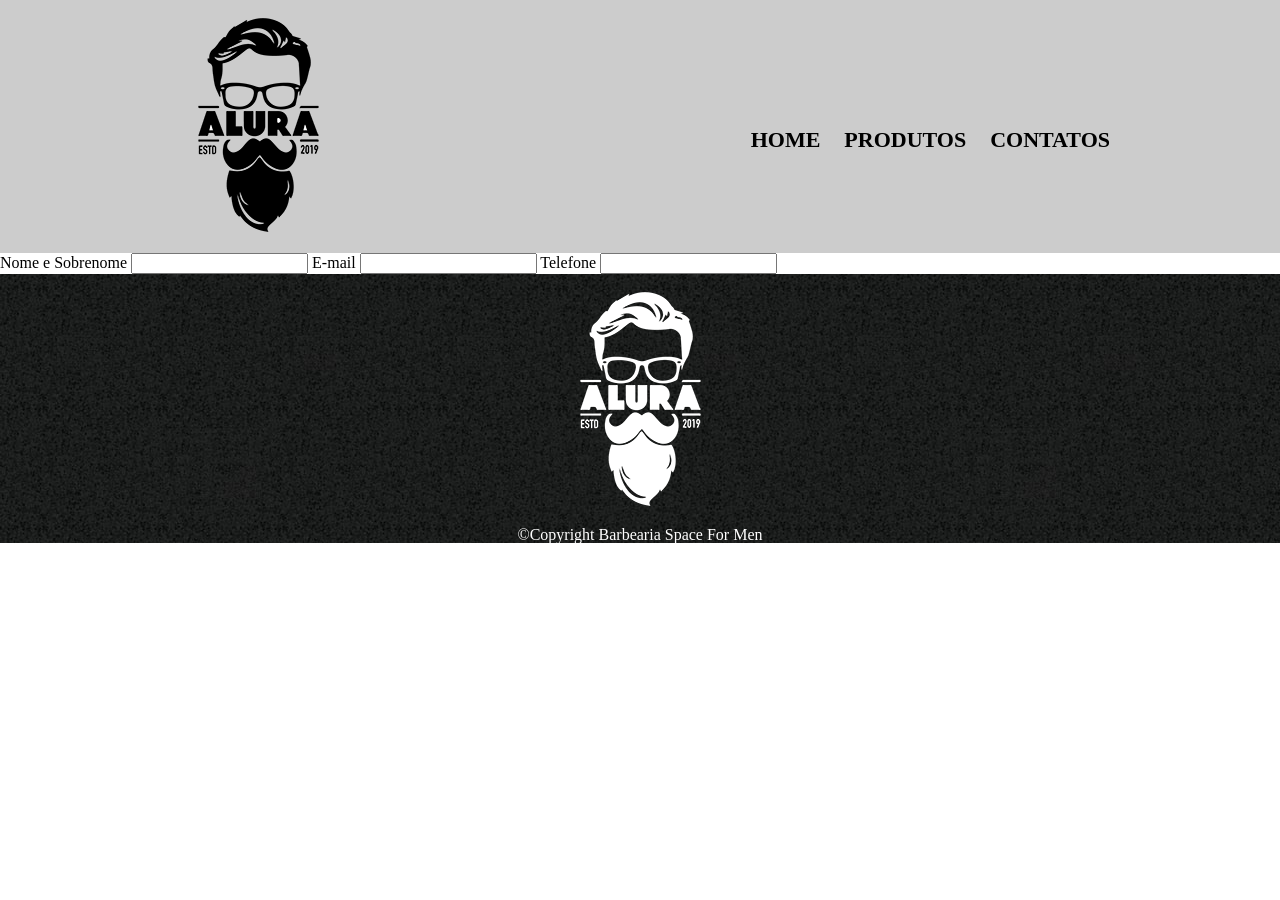
==== contatos.html @ 839370e8 "atualizando a aula do dia 21/09" ====
<!DOCTYPE html>
<html lang="pt-br">
<head>
    <meta charset="UTF-8">
    <meta name="viewport" content="width=device-width, initial-scale=1.0">
    <title>Contatos-Barbearia Space For Men</title>
    <link rel="stylesheet" href="reset.css">
    <link rel="stylesheet" href="contatos.css">
</head>
<body>

     <header>
        <div class="caixa">
            <h1><img src="./img/logo.png" alt="logo"></h1>
            <nav>
                <ul>
                    <li><a href="index.html">Home</a> </li>
                    <li><a href="produtos.html">Produtos</a> </li>
                    <li><a href="contatos.html">Contatos</a> </li>
                </ul>
            </nav>
        </div>
    </header>

    <main>
        
        <form action="">
            <label for="nome">Nome e Sobrenome</label>
            <input type="text" id="nome">     
            
            <label for="email">E-mail</label>
            <input type="text" id="email">

            <label for="tel">Telefone</label>
            <input type="text" id="tel">
            
        </form>

    </main>

    <footer>

        <img src="img/logo-branco.png" alt="" class="logo-branco">
        <p>©Copyright Barbearia Space For Men</p>

    </footer>
    
</body>
</html>
---- contatos.css ----
header{
    background-color: #cccccc;
}

.caixa{
    width: 940px;
    margin: 0px auto;
    position: relative;
}

nav{
    position: absolute;
    top: 129px;
    right: 0px;
}

nav li{
    display: inline;
    margin: 0 0 0 20px;
}

nav a{
    font-size: 22px;
    font-weight: bold;
    text-transform: uppercase;
    color: #000000;
    text-decoration: none;
}

nav a:hover{
    color: #c78c19;
    text-decoration: underline;
}

footer{
    background-image: url(./img/bg.jpg);
    text-align: center;
    color: white;
}
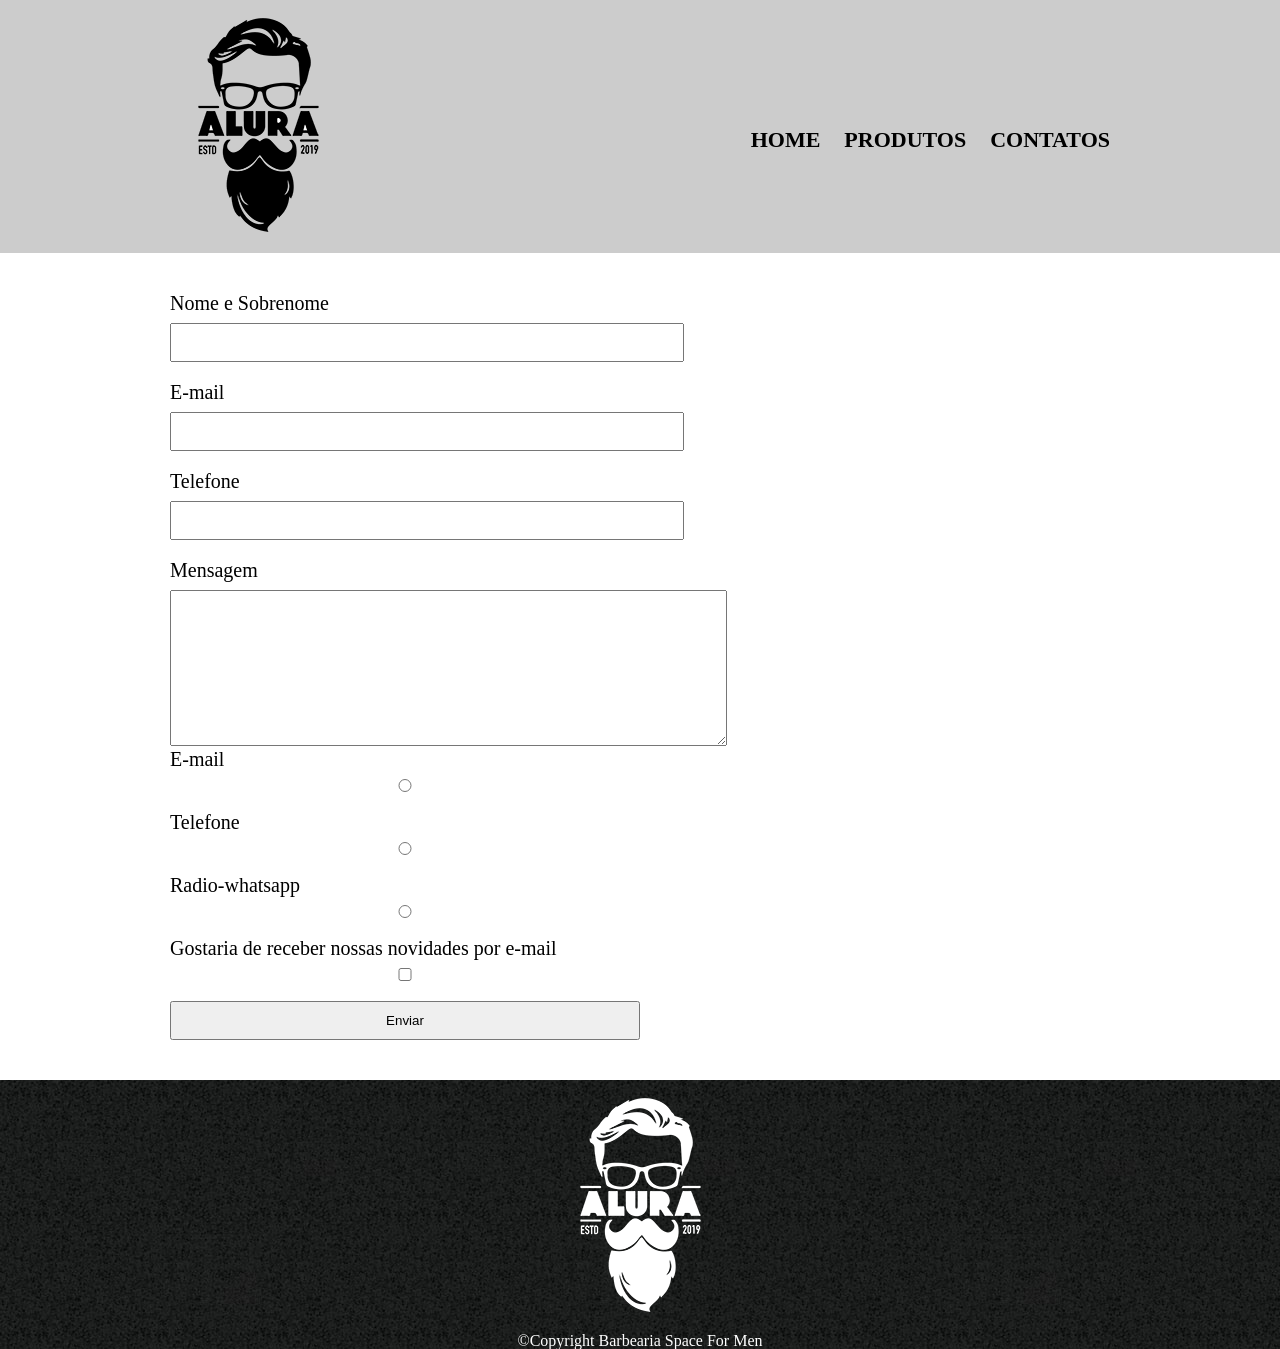
==== commit 67011a0c: "atualização da aula dia 22/09" ====
--- a/contatos.html
+++ b/contatos.html
@@ -33,6 +33,23 @@
 
             <label for="tel">Telefone</label>
             <input type="text" id="tel">
+
+            <label for="mensagem">Mensagem</label>
+            <textarea name="" id="" cols="67" rows="10"></textarea>
+
+            <label for="radio-email">E-mail</label>
+            <input type="radio" name="contato" id="radio-email">
+
+            <label for="radio-telefone">Telefone</label>
+            <input type="radio" name="contato" id="radio-telefone">
+
+            <label for="radio-whatsapp">Radio-whatsapp</label>
+            <input type="radio" name="contato" id="radio-whatsapp">
+
+            <label for="checkbox">Gostaria de receber nossas novidades por e-mail</label>
+            <input type="checkbox" name="" id="checkbox">
+
+            <input type="submit" value="Enviar">
             
         </form>
 
--- a/contatos.css
+++ b/contatos.css
@@ -32,8 +32,30 @@
     text-decoration: underline;
 }
 
+main{
+    width: 940px;
+    margin: 0 auto;
+}
+
+form{
+    margin: 40px 0;
+}
+
+form label{
+    display: block;
+    margin: 0 0 10px 0;
+    font-size: 20px;
+}
+
+form input{
+    display: block;
+    margin: 0 0 20px 0;
+    padding: 10px 20px;
+    width: 50%;
+}
+
 footer{
     background-image: url(./img/bg.jpg);
     text-align: center;
     color: white;
-}+}
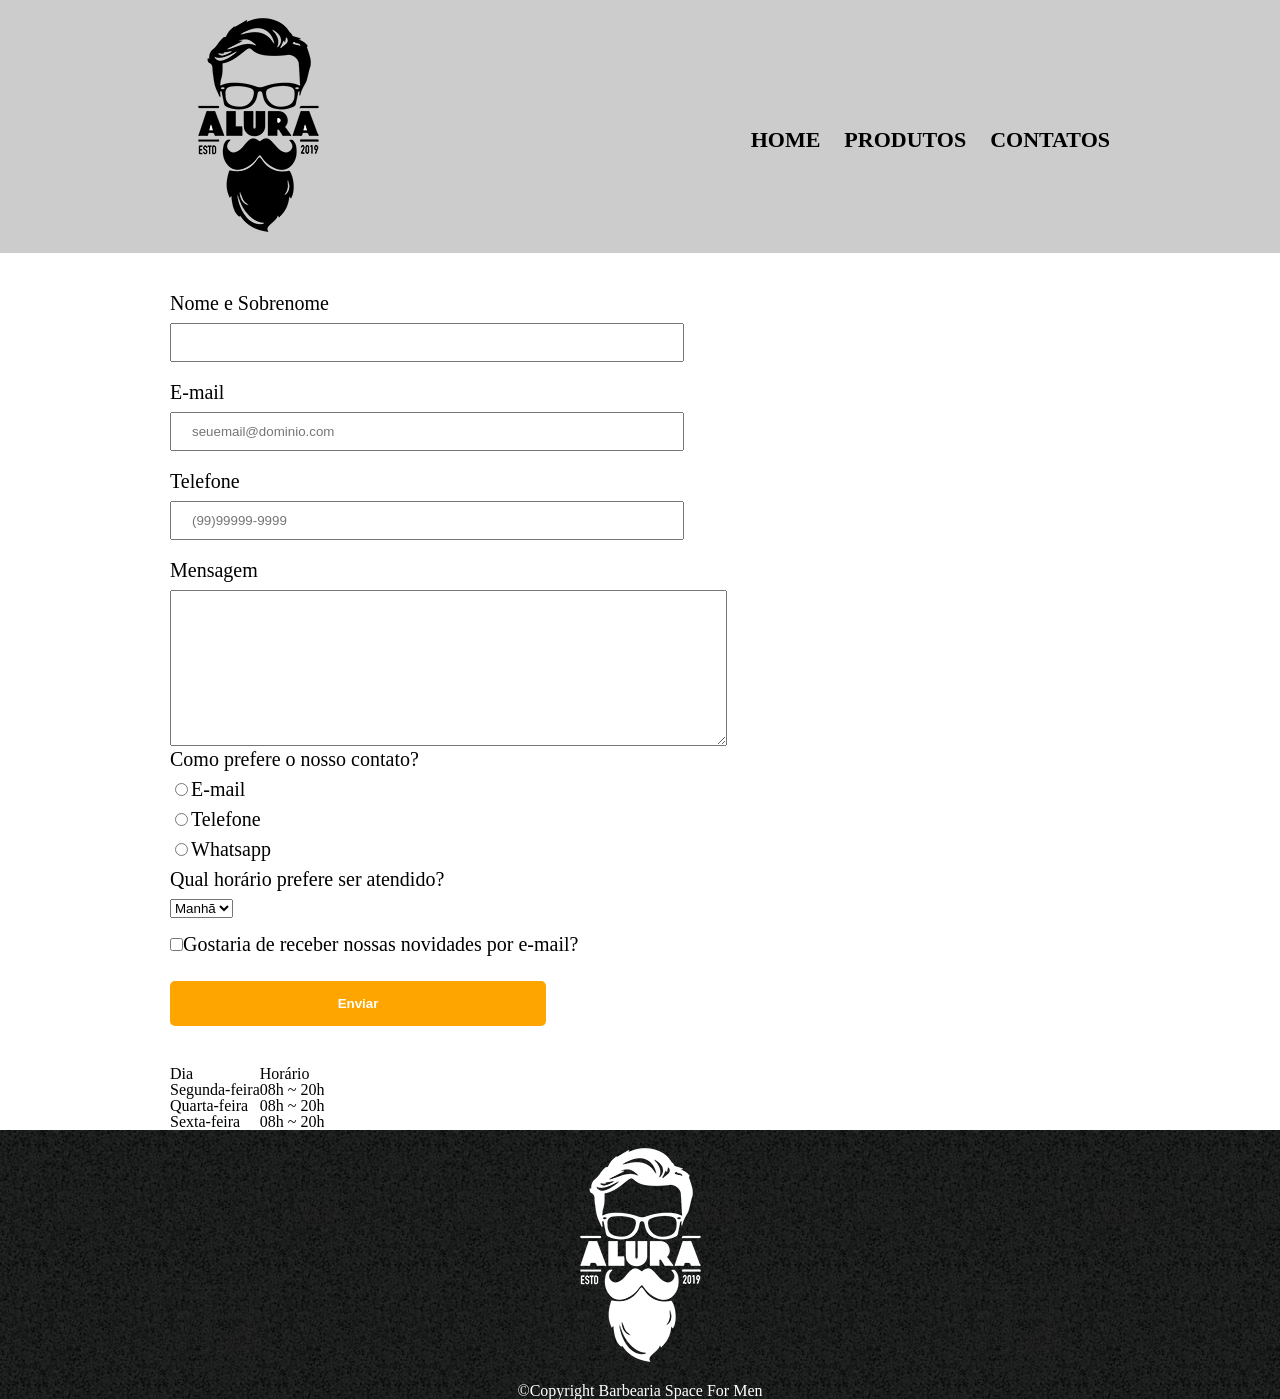
==== commit cbcb5c0d: "atualizando o aula do dia 28/09" ====
--- a/contatos.html
+++ b/contatos.html
@@ -26,32 +26,66 @@
         
         <form action="">
             <label for="nome">Nome e Sobrenome</label>
-            <input type="text" id="nome">     
+            <input type="text" id="nome" class="inputs-padrao" required>     
             
             <label for="email">E-mail</label>
-            <input type="text" id="email">
+            <input type="email" id="email" class="inputs-padrao" required placeholder="seuemail@dominio.com">
 
             <label for="tel">Telefone</label>
-            <input type="text" id="tel">
+            <input type="tel" id="tel" class="inputs-padrao" required placeholder="(99)99999-9999">
 
             <label for="mensagem">Mensagem</label>
             <textarea name="" id="" cols="67" rows="10"></textarea>
 
-            <label for="radio-email">E-mail</label>
-            <input type="radio" name="contato" id="radio-email">
 
-            <label for="radio-telefone">Telefone</label>
-            <input type="radio" name="contato" id="radio-telefone">
+            <legend>Como prefere o nosso contato?</legend>
 
-            <label for="radio-whatsapp">Radio-whatsapp</label>
-            <input type="radio" name="contato" id="radio-whatsapp">
 
-            <label for="checkbox">Gostaria de receber nossas novidades por e-mail</label>
-            <input type="checkbox" name="" id="checkbox">
+            <label for="radio-email"><input type="radio" name="contato" id="radio-email">E-mail</label>
 
-            <input type="submit" value="Enviar">
+            <label for="radio-telefone"><input type="radio" name="contato" id="radio-telefone">Telefone</label>
+            
+            <label for="radio-whatsapp"><input type="radio" name="contato" id="radio-whatsapp">Whatsapp</label>
+
+            <legend>Qual horário prefere ser atendido?</legend>
+            <select name="" id="">
+                <option value="">Manhã</option>
+                <option value="">Tarde</option>
+                <option value="">Noite</option>
+            </select>
+            
+            <label for="checkbox"> <input type="checkbox" name="" id="checkbox" class="checkbox">Gostaria de receber nossas novidades por e-mail?</label>
+           
+
+            <input type="submit" value="Enviar" class="enviar">
             
         </form>
+
+        <table>
+
+            <thead>
+            <tr>
+                <td>Dia</td>
+                <td>Horário</td>
+            </tr>
+            </thead>
+
+            <tbody>
+            <tr>
+                <td>Segunda-feira</td>
+                <td>08h ~ 20h</td>
+            </tr>
+            <tr>
+                <td>Quarta-feira</td>
+                <td>08h ~ 20h</td>
+            </tr>
+            <tr>
+                <td>Sexta-feira</td>
+                <td>08h ~ 20h</td>
+            </tr>
+            </tbody>
+            
+        </table>
 
     </main>
 
--- a/contatos.css
+++ b/contatos.css
@@ -41,17 +41,38 @@
     margin: 40px 0;
 }
 
-form label{
+form label, form legend{
     display: block;
     margin: 0 0 10px 0;
     font-size: 20px;
 }
 
-form input{
+.inputs-padrao{
     display: block;
     margin: 0 0 20px 0;
     padding: 10px 20px;
     width: 50%;
+}
+
+.checkbox{
+    margin: 20px 0;
+}
+
+.enviar{
+    width: 40%;
+    padding: 15px 0;
+    background-color: orange;
+    color: white;
+    font-weight: bold;
+    border: none;
+    border-radius: 5px;
+    cursor: pointer;
+   
+}
+
+.enviar:hover{
+    background-color: red;
+    transform: rotate(360deg) scale(1.2);
 }
 
 footer{
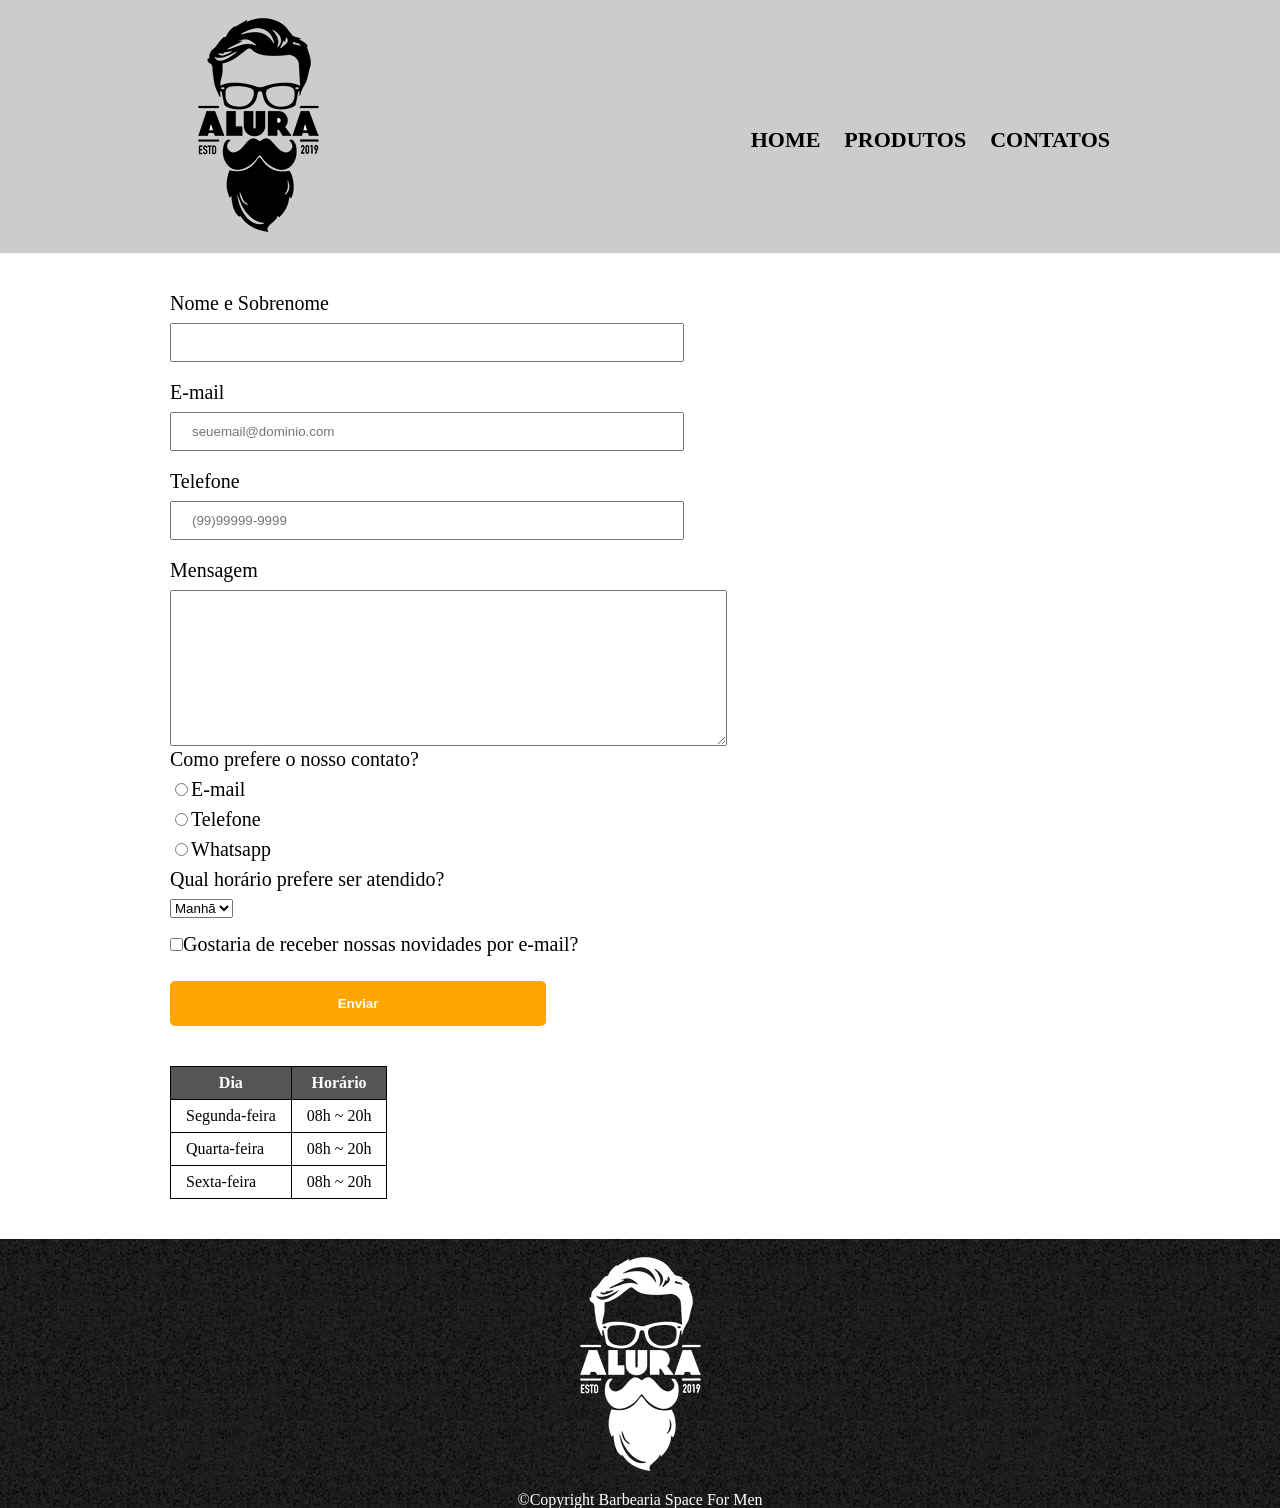
==== commit 965f4348: "atualização da aula de hoje 29/09" ====
--- a/contatos.html
+++ b/contatos.html
@@ -65,8 +65,8 @@
 
             <thead>
             <tr>
-                <td>Dia</td>
-                <td>Horário</td>
+                <th>Dia</th>
+                <th>Horário</th>
             </tr>
             </thead>
 
--- a/contatos.css
+++ b/contatos.css
@@ -75,6 +75,21 @@
     transform: rotate(360deg) scale(1.2);
 }
 
+table{
+    margin: 20px 0 40px;
+}
+
+thead{
+    background-color: #555555;
+    color: white;
+    font-weight: bold;
+}
+
+td,th{
+    border: solid 1px black;
+    padding: 8px 15px;
+}
+
 footer{
     background-image: url(./img/bg.jpg);
     text-align: center;
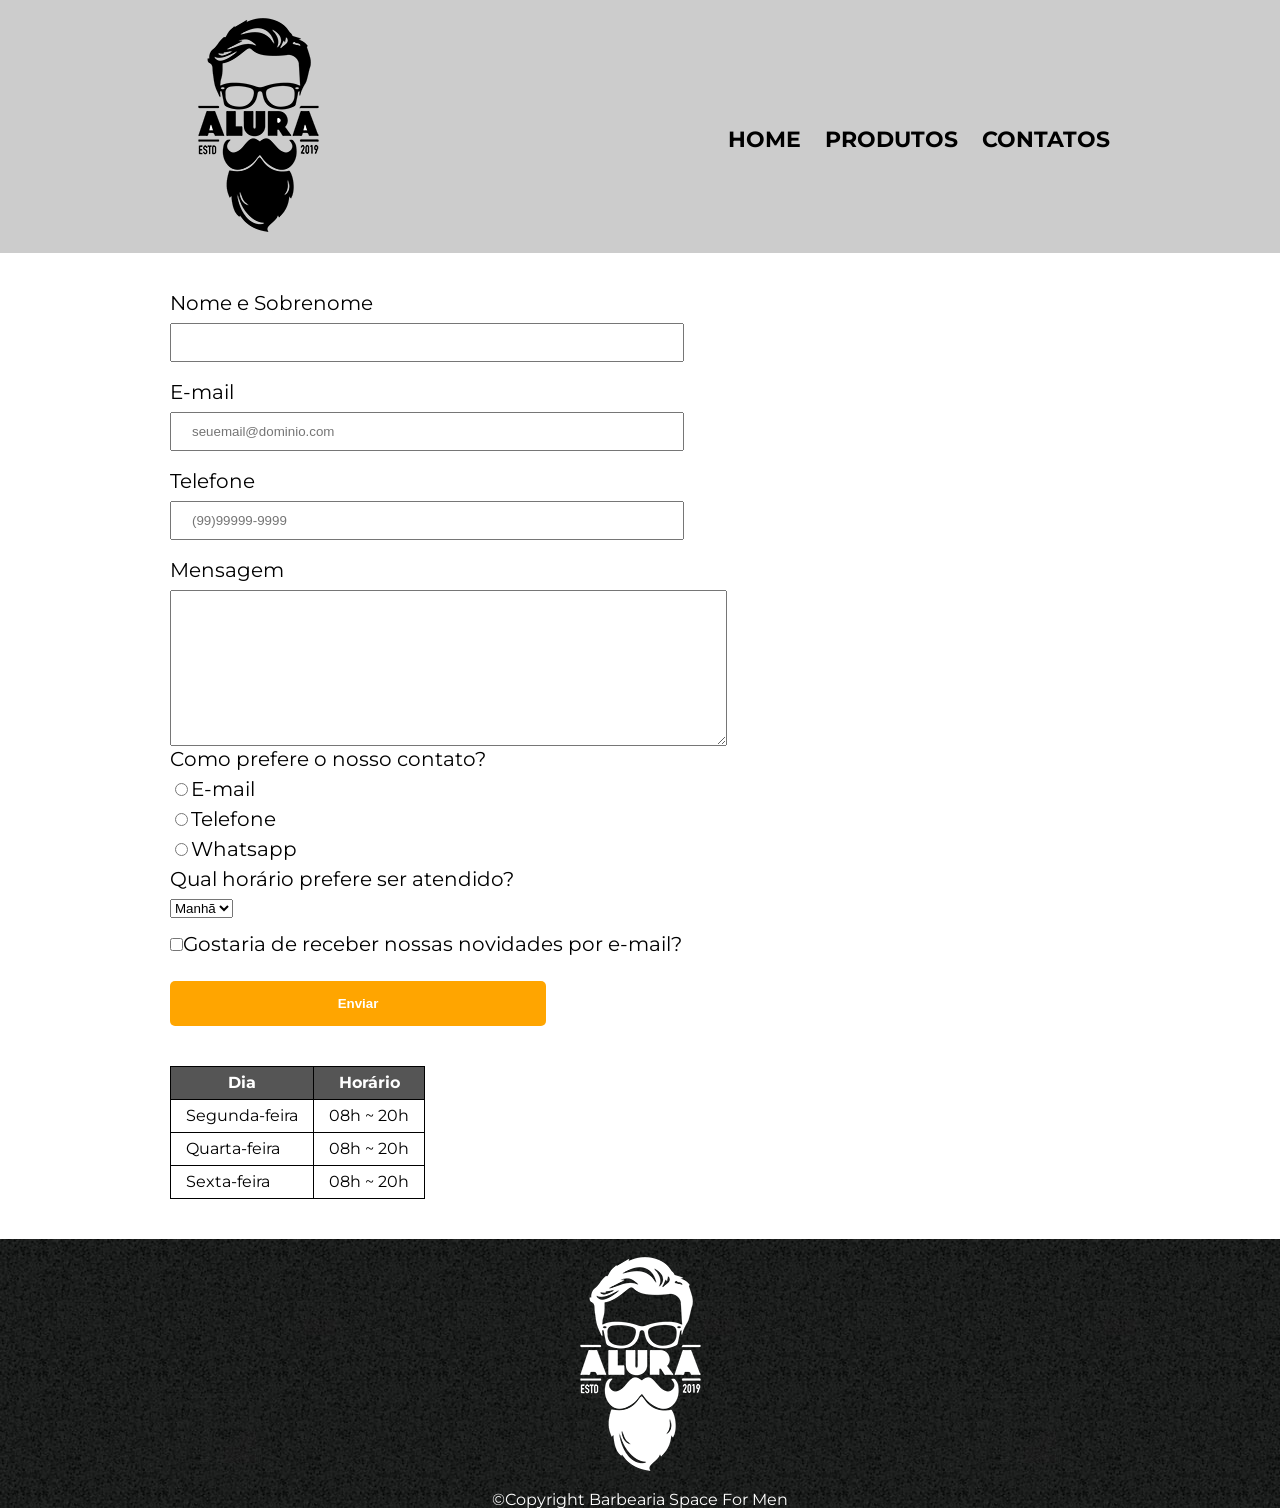
==== commit 348e8faf: "atualização da aula do di 05/10" ====
--- a/contatos.html
+++ b/contatos.html
@@ -6,6 +6,11 @@
     <title>Contatos-Barbearia Space For Men</title>
     <link rel="stylesheet" href="reset.css">
     <link rel="stylesheet" href="contatos.css">
+    <link rel="preconnect" href="https://fonts.googleapis.com">
+    <link rel="preconnect" href="https://fonts.gstatic.com" crossorigin>
+    <link
+        href="https://fonts.googleapis.com/css2?family=Alfa+Slab+One&family=Bebas+Neue&family=Kalam:wght@300;400;700&family=Montserrat:ital,wght@0,100..900;1,100..900&display=swap"
+        rel="stylesheet">
 </head>
 <body>
 
--- a/contatos.css
+++ b/contatos.css
@@ -1,3 +1,7 @@
+body{
+     font-family: "Montserrat", sans-serif;
+}
+
 header{
     background-color: #cccccc;
 }
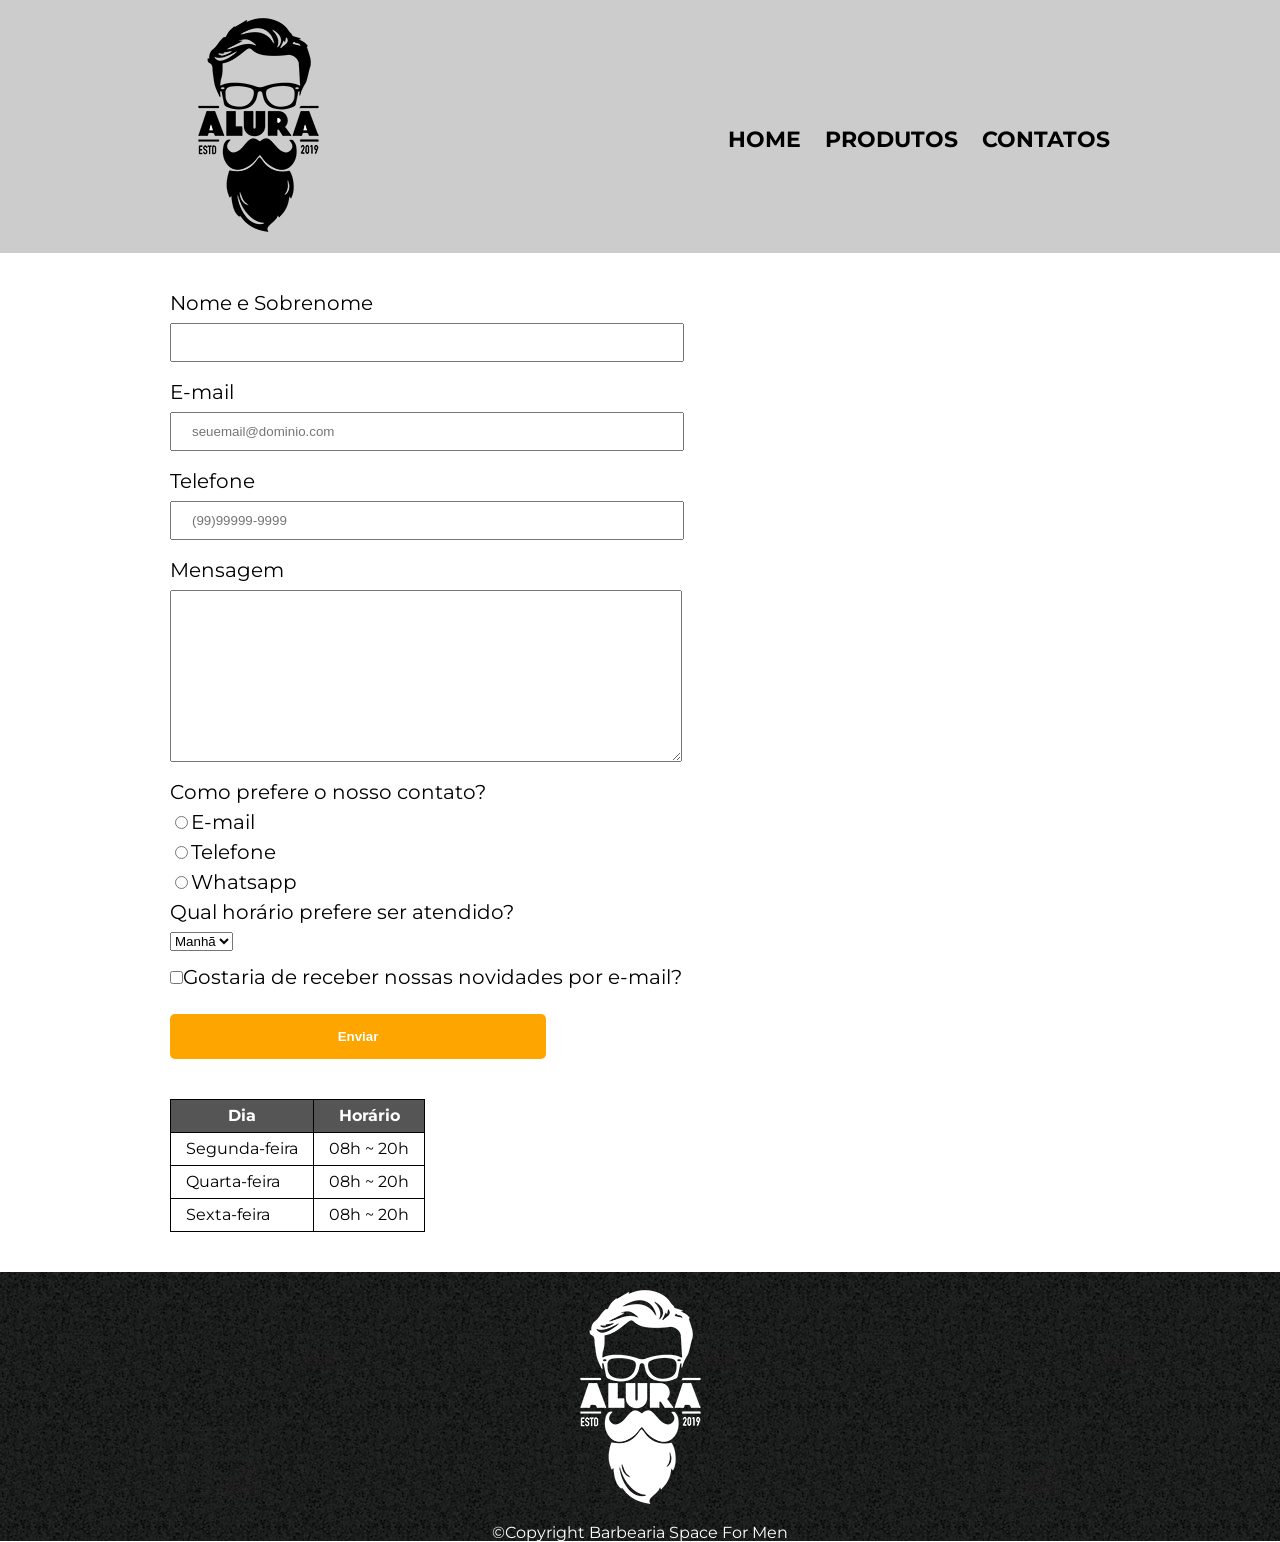
==== commit ae524d9a: "atualizand o contatos" ====
--- a/contatos.html
+++ b/contatos.html
@@ -40,7 +40,7 @@
             <input type="tel" id="tel" class="inputs-padrao" required placeholder="(99)99999-9999">
 
             <label for="mensagem">Mensagem</label>
-            <textarea name="" id="" cols="67" rows="10"></textarea>
+            <textarea name="" id="" cols="" rows="10" class="inputs-padrao"></textarea>
 
 
             <legend>Como prefere o nosso contato?</legend>
--- a/contatos.css
+++ b/contatos.css
@@ -99,3 +99,28 @@
     text-align: center;
     color: white;
 }
+
+@media screen  and (max-width: 480px) {
+    .caixa{
+        width: auto;
+    }
+    h1{
+        text-align: center;
+    }
+    nav{
+        position: static;
+    }
+    main{
+        width: auto;
+        padding: 0 0 0 30px;
+    }
+    .inputs-padrao{
+        width: 90%;
+        padding: 10px;
+    }
+    .enviar{
+        width: 80%;
+        padding: 15px;
+        font-size: 16px;
+    }
+}
